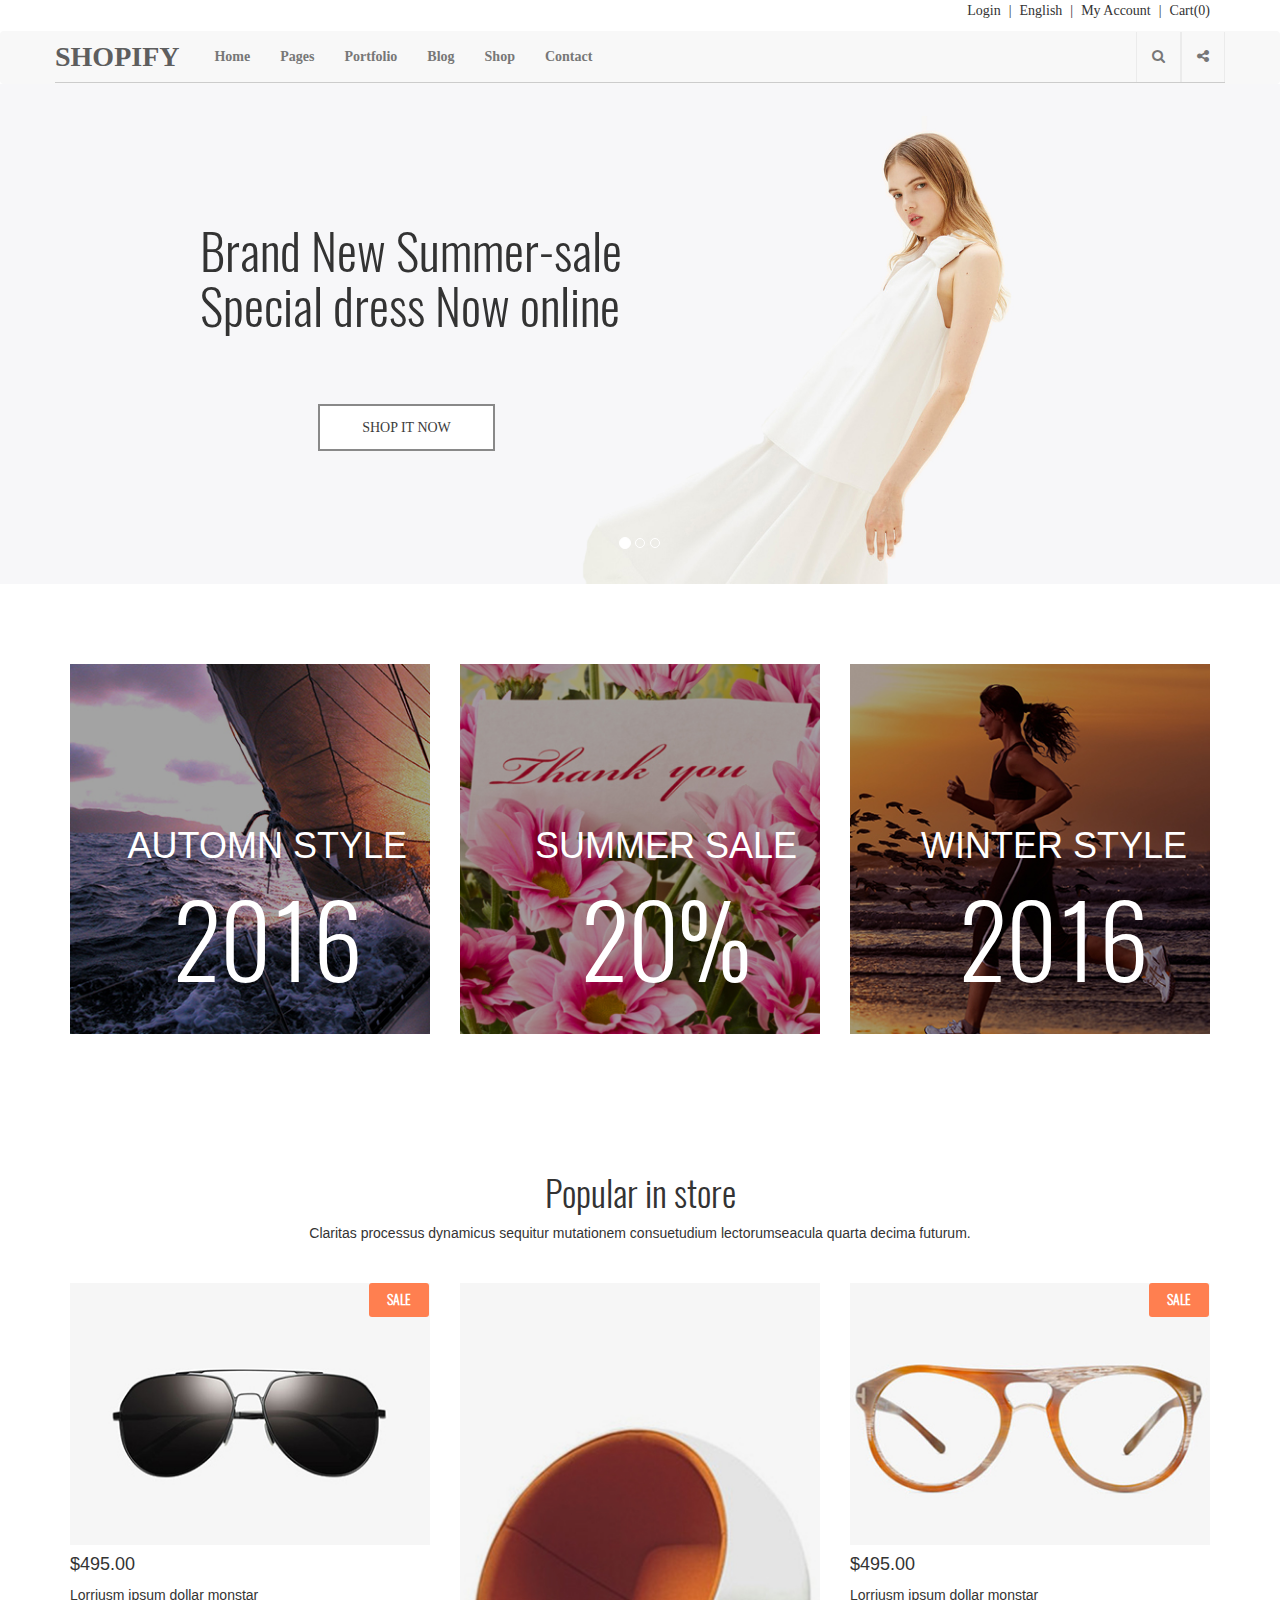
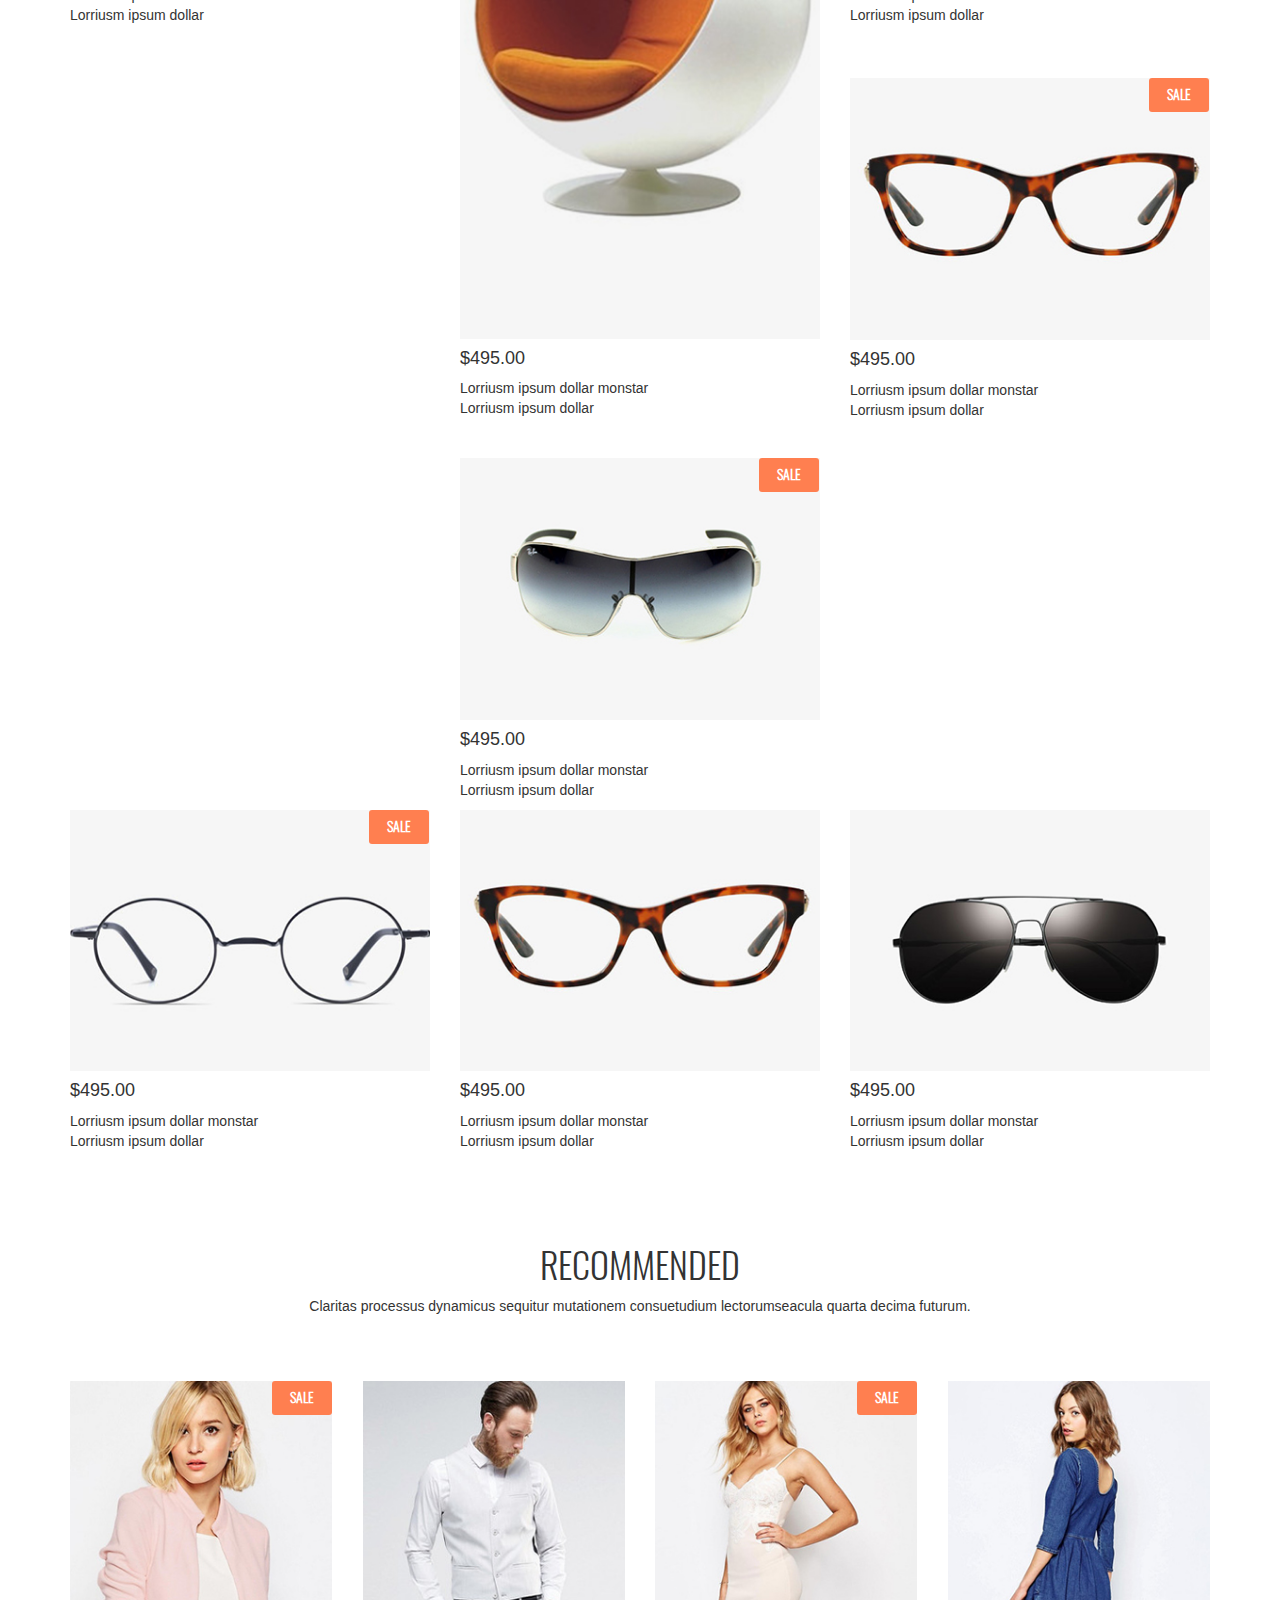
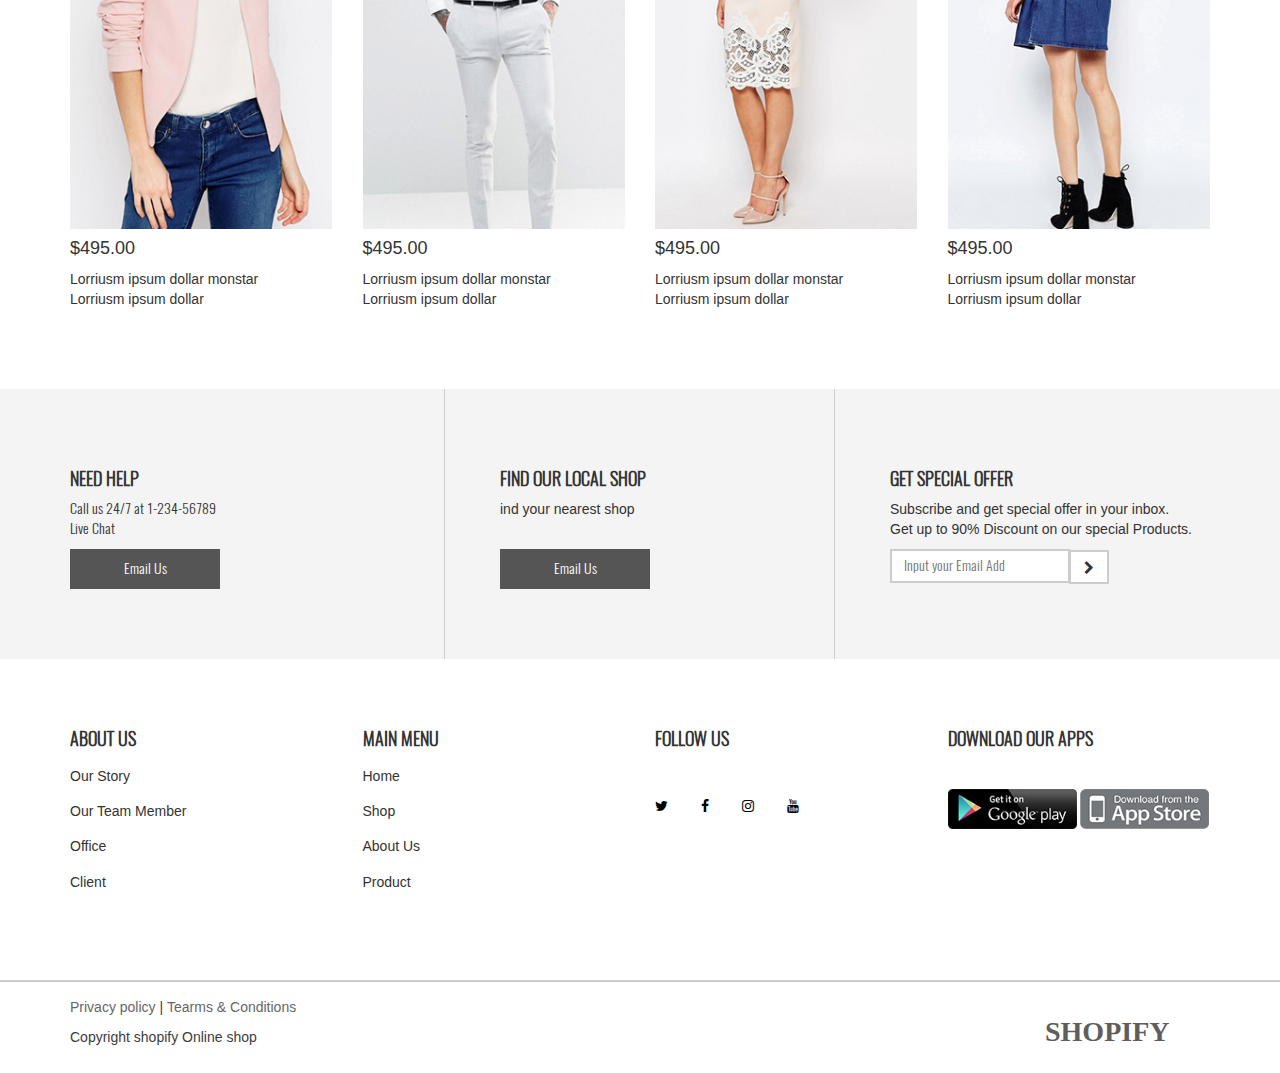
==== index.html @ 2273c599 "Add files via upload" ====
<!DOCTYPE html>
<html>
<head>
	<title>Shopify</title>
	<meta name="viewport" content="width=device-width, initial-scale=1, maximum-scale=1, user-scalable=no">
	<!-- Latest compiled and minified CSS -->
	<link rel="stylesheet" href="https://maxcdn.bootstrapcdn.com/bootstrap/3.3.7/css/bootstrap.min.css" integrity="sha384-BVYiiSIFeK1dGmJRAkycuHAHRg32OmUcww7on3RYdg4Va+PmSTsz/K68vbdEjh4u" crossorigin="anonymous">
	<!-- font awesome -->
	<link href="https://maxcdn.bootstrapcdn.com/font-awesome/4.7.0/css/font-awesome.min.css" rel="stylesheet" integrity="sha384-wvfXpqpZZVQGK6TAh5PVlGOfQNHSoD2xbE+QkPxCAFlNEevoEH3Sl0sibVcOQVnN" crossorigin="anonymous">
	<link rel="stylesheet" href="https://cdnjs.cloudflare.com/ajax/libs/animate.css/3.5.2/animate.min.css"/>
	<link rel="stylesheet" type="text/css" href="style.css">
</head>
<body>
<!-- menu -->
<div class="container">
  <div class="row">
    <div class="col-md-12">
      <div class="menu">
        <ul>
          <li><a href=""></a>Login</li>
          <li><a href=""></a>|</li>
          <li><a href=""></a>English</li>
          <li><a href=""></a>|</li>
          <li><a href=""></a>My Account</li>
          <li><a href=""></a>|</li>
          <li><a href=""></a>Cart(0)</li>
        </ul>
      </div>
    </div>
  </div>
</div>
<!-- menu ends -->

<!-- menu -->
<nav class="navbar navbar-default">
  <div class="container br">
    <!-- Brand and toggle get grouped for better mobile display -->
    <div class="navbar-header">
      <button type="button" class="navbar-toggle collapsed" data-toggle="collapse" data-target="#bs-example-navbar-collapse-1" aria-expanded="false">
        <span class="sr-only">Toggle navigation</span>
        <span class="icon-bar"></span>
        <span class="icon-bar"></span>
        <span class="icon-bar"></span>
      </button>
      <a class="navbar-brand" href="#">SHOPIFY</a>
    </div>

    <!-- Collect the nav links, forms, and other content for toggling -->
    <div class="collapse navbar-collapse" id="bs-example-navbar-collapse-1">
      <ul class="nav navbar-nav">
        <li><a href="index.html">Home</a></li>
        <li><a href="pages.html">Pages</a></li>
        <li><a href="#">Portfolio</a></li>
        <li><a href="#">Blog</a></li>
        <li><a href="#">Shop</a></li>
        <li><a href="#">Contact</a></li>
      </ul>
      <ul class="nav navbar-nav navbar-right">
        <li class="cc" id="clickthis"><a href="#"><i class="fa fa-search"></i></a></li>
        <li class="cc"><a href="#"><i class="fa fa-share-alt"></i></a></li>
      </ul>

    </div><!-- /.navbar-collapse -->
  </div><!-- /.container-fluid -->
</nav>
<form style="display:none;" id="openit">
          <input class="bts" type="text" name="text" placeholder="Search this site">
          <i id="f" class="fa fa-search"></i>
  </form>
    
   
<!-- menu -->

<!-- slider area -->
<div class="slider_area">
  <div class="container-fluid">
  <div class="row">
    <div class="col-md-12 padding">
      <div id="carousel-example-generic" class="carousel slide" data-ride="carousel">
        <!-- Indicators -->
        <ol class="carousel-indicators">
          <li data-target="#carousel-example-generic" data-slide-to="0" class="active"></li>
          <li data-target="#carousel-example-generic" data-slide-to="1"></li>
          <li data-target="#carousel-example-generic" data-slide-to="2"></li>
        </ol>

        <!-- Wrapper for slides -->
        <div class="carousel-inner" role="listbox">
          <div class="item active">
            <div class="shopit">
              <h1>Brand New Summer-sale <br> Special dress Now online</h1>
              <button class="shop_btn">SHOP IT NOW</button>
             </div>
            <img src="images/slider.jpg" alt="...">
          </div>
          <div class="item">
            <div class="shopit">
              <h1>Brand New Summer-sale <br> Special dress Now online</h1>
              <button class="shop_btn">SHOP IT NOW</button>
             </div>
            <img src="images/slider.jpg" alt="...">
          </div>
          <div class="item">
            <div class="shopit">
              <h1>Brand New Summer-sale <br> Special dress Now online</h1>
              <button class="shop_btn">SHOP IT NOW</button>
             </div>
            <img src="images/slider.jpg" alt="...">
          </div>
        </div>
      </div>
    </div>
  </div>
</div>
</div>

<!-- slider area -->

<!-- offer -->
<div class="offer_area">
  <div class="container">
    <div class="row">
      <div class="offer1">
        <div class="col-md-4 col-sm-6">
          <div class="textoffer">
            <h1 class="style1">AUTOMN STYLE</h1>
            <h1 class="style2">2016</h1>
          </div>
          <img class="img-responsive"  src="images/offer1.jpg" alt="">
        </div> 
      </div>
      <div class="offer1">
        <div class="col-md-4 col-sm-6">
          <div class="textoffer">
            <h1 class="style1">SUMMER SALE</h1>
            <h1 class="style2">20%</h1>
          </div>
          <img class="img-responsive"  src="images/offer2.jpg" alt="">
        </div> 
      </div>
      <div class="offer1">
        <div class="col-md-4 col-sm-6">
          <div class="textoffer">
            <h1 class="style1">WINTER STYLE</h1>
            <h1 class="style2">2016</h1>
          </div>
          <img class="img-responsive" src="images/offer3.jpg" alt="">
        </div> 
      </div>
    </div>
  </div>
</div>
<!-- offer -->

<!-- popular -->
<div class="popular">
  <div class="container">
    <div class="row">
      <div class="col-md-8 col-md-offset-2 ttp">
        <h1>Popular in store</h1>
        <p>Claritas processus dynamicus sequitur mutationem consuetudium lectorumseacula quarta decima futurum.</p>
      </div>
    </div>
    <div class="row">
      <div class="col-md-4">
        <div class="product">
          <div class="overlay">
            <button id="sh">Shop Now</button>
          </div>
          <div class="im">
           <button class="btnp">SALE</button>
            <img class="img-responsive imgh" src="images/product1.jpg" alt="">
          </div>
        </div>
        <div class="tproduct">
            <h4 class="ammount">$495.00</h4>
            <p>Lorriusm ipsum dollar monstar
            <br> Lorriusm ipsum dollar</p>
        </div>
      </div>
      <div class="col-md-4">
        <div class="product">
          <div class="overlay">
            <button id="sh">Shop Now</button>
          </div>
          <div class="im">
            <img class="img-responsive imgh" src="images/product2.jpg" alt="">
          </div>
        </div>
        <div class="tproduct">
            <h4 class="ammount">$495.00</h4>
            <p>Lorriusm ipsum dollar monstar
            <br> Lorriusm ipsum dollar</p>
        </div>
      </div>
      <div class="col-md-4">
        <div class="product">
          <div class="overlay">
            <button id="sh">Shop Now</button>
          </div>
          <div class="im">
           <button class="btnp">SALE</button>
            <img class="img-responsive imgh" src="images/product3.jpg" alt="">
          </div>
        </div>
        <div class="tproduct">
            <h4 class="ammount">$495.00</h4>
            <p>Lorriusm ipsum dollar monstar
            <br> Lorriusm ipsum dollar</p>
        </div>
      </div>
    </div>
  </div>
</div>

  <div class="container">
    <div class="minus">
      <div class="row">
      <div class="col-md-4">
        <div class="product">
          <div class="overlay">
            <button id="sh">Shop Now</button>
          </div>
          <div class="im">
           <button class="btnp">SALE</button>
            <img class="img-responsive imgh" src="images/product4.jpg" alt="">
          </div>
        </div>
        <div class="tproduct">
            <h4 class="ammount">$495.00</h4>
            <p>Lorriusm ipsum dollar monstar
            <br> Lorriusm ipsum dollar</p>
        </div>
      </div>
      <div class="col-md-4 col-md-offset-4">
        <div class="product">
          <div class="overlay">
            <button id="sh">Shop Now</button>
          </div>
          <div class="im">
           <button class="btnp">SALE</button>
            <img class="img-responsive imgh" src="images/product5.jpg" alt="">
          </div>
        </div>
        <div class="tproduct">
            <h4 class="ammount">$495.00</h4>
            <p>Lorriusm ipsum dollar monstar
            <br> Lorriusm ipsum dollar</p>
        </div>
      </div>
    </div>
    </div>
  </div>

  <div class="container">
    <div class="row">
      <div class="col-md-4">
        <div class="product">
          <div class="overlay">
            <button id="sh">Shop Now</button>
          </div>
          <div class="im">
           <button class="btnp">SALE</button>
            <img class="img-responsive imgh" src="images/product6.jpg" alt="">
          </div>
        </div>
        <div class="tproduct">
            <h4 class="ammount">$495.00</h4>
            <p>Lorriusm ipsum dollar monstar
            <br> Lorriusm ipsum dollar</p>
        </div>
      </div>
      <div class="col-md-4">
        <div class="product">
          <div class="overlay">
            <button id="sh">Shop Now</button>
          </div>
          <div class="im">
            <img class="img-responsive imgh" src="images/product4.jpg" alt="">
          </div>
        </div>
        <div class="tproduct">
            <h4 class="ammount">$495.00</h4>
            <p>Lorriusm ipsum dollar monstar
            <br> Lorriusm ipsum dollar</p>
        </div>
      </div>
      <div class="col-md-4">
        <div class="product">
          <div class="overlay">
            <button id="sh">Shop Now</button>
          </div>
          <div class="im">
            <img class="img-responsive imgh" src="images/product1.jpg" alt="">
          </div>
        </div>
        <div class="tproduct">
            <h4 class="ammount">$495.00</h4>
            <p>Lorriusm ipsum dollar monstar
            <br> Lorriusm ipsum dollar</p>
        </div>
      </div>
    </div>
  </div>
<!-- popular -->

<!-- recommended -->
  <div class="popular">
  <div class="container">
    <div class="row">
      <div class="col-md-8 col-md-offset-2 ttp2">
        <h1>RECOMMENDED</h1>
        <p>Claritas processus dynamicus sequitur mutationem consuetudium lectorumseacula quarta decima futurum.</p>
      </div>
    </div>
    <div class="row">
      <div class="col-md-3">
        <div class="product">
          <div class="overlay">
            <button id="sh">Shop Now</button>
          </div>
          <div class="im">
           <button class="btnp">SALE</button>
            <img class="img-responsive imgh" src="images/ladiesp.jpg" alt="">
          </div>
        </div>
        <div class="tproduct">
            <h4 class="ammount">$495.00</h4>
            <p>Lorriusm ipsum dollar monstar
            <br> Lorriusm ipsum dollar</p>
        </div>
      </div>
      <div class="col-md-3">
        <div class="product">
          <div class="overlay">
            <button id="sh">Shop Now</button>
          </div>
          <div class="im">
            <img class="img-responsive imgh" src="images/men.jpg" alt="">
          </div>
        </div>
        <div class="tproduct">
            <h4 class="ammount">$495.00</h4>
            <p>Lorriusm ipsum dollar monstar
            <br> Lorriusm ipsum dollar</p>
        </div>
      </div>
      <div class="col-md-3">
        <div class="product">
          <div class="overlay">
            <button id="sh">Shop Now</button>
          </div>
          <div class="im">
           <button class="btnp">SALE</button>
            <img class="img-responsive imgh" src="images/ladiesp1.jpg" alt="">
          </div>
        </div>
        <div class="tproduct">
            <h4 class="ammount">$495.00</h4>
            <p>Lorriusm ipsum dollar monstar
            <br> Lorriusm ipsum dollar</p>
        </div>
      </div>
      <div class="col-md-3">
        <div class="product">
          <div class="overlay">
            <button id="sh">Shop Now</button>
          </div>
          <div class="im">
            <img class="img-responsive imgh" src="images/lasiesp2.jpg" alt="">
          </div>
        </div>
        <div class="tproduct">
            <h4 class="ammount">$495.00</h4>
            <p>Lorriusm ipsum dollar monstar
            <br> Lorriusm ipsum dollar</p>
        </div>
      </div>
    </div>
  </div>
</div>
<!-- recommended -->


<!-- contact -->
<div class="contact_area">
  <div class="container">
    <div class="row">
      <div class="col-md-4 text">
        <div class="tx">
          <h4>NEED HELP</h4>
          <p>Call us 24/7 at 1-234-56789 <br> Live Chat</p>
          <button id="btnc">
            Email Us
          </button>
        </div>
      </div>
      <div class="col-md-4 text">
        <div class="tx2">
          <h4>FIND OUR LOCAL SHOP</h4>
          <p>ind your nearest shop</p>
          <button id="btnc" class="to">
            Email Us
          </button>
        </div>
      </div>
      <div class="col-md-4">
        <div class="tx2">
          <h4>GET SPECIAL OFFER</h4>
          <p>Subscribe and get special offer in your inbox. <br>Get up to 90% Discount on our special Products.</p>
          <form>
            <input class="in" type="text" name="" placeholder="Input your Email Add"> <span><button id="bt" class="gy btn btn-default"><i class="fa fa-chevron-right" aria-hidden="true"></i></button></span>
          </form>
        </div>
      </div>
    </div>
  </div>
</div>
<!-- contact -->

<!-- footerto -->
<div class="footertop">
  <div class="container">
    <div class="row">
      <div class="col-md-3">
        <div class="txfooter">
          <h4>ABOUT US</h4>
          <h5>Our Story</h5>
          <h5>Our Team Member</h5>
          <h5>Office</h5>
          <h5>Client</h5>
        </div>
      </div>
      <div class="col-md-3">
        <div class="txfooter">
          <h4>MAIN MENU</h4>
          <h5>Home</h5>
          <h5>Shop</h5>
          <h5>About Us</h5>
          <h5>Product</h5>
        </div>
      </div>
      <div class="col-md-3">
        <div class="txfooter">
          <h4>FOLLOW US</h4>
          <a href=""><i class="fa fa-twitter t" aria-hidden="true"></i></a>
          <a href=""><i class="fa fa-facebook t" aria-hidden="true"></i></a>
          <a href=""><i class="fa fa-instagram t" aria-hidden="true"></i></a>
          <a href=""><i class="fa fa-youtube t" aria-hidden="true"></i></a>
              <!-- <span class="fa-stack fa-lg">
                <i class="fa fa-circle fa-stack-2x"></i>
                <i class="fa fa-facebook fa-stack-1x fa-inverse"></i>
              </span> -->
        </div>
      </div>
      <div class="col-md-3">
        <div class="txfooter">
          <h4>DOWNLOAD OUR APPS</h4>
          <a href=""><img class="img-responsive ply" src="images/play.jpg" alt=""></a>
          <a href=""><img class="img-responsive ply" src="images/ios.jpg" alt=""></a>
        </div>
      </div>
    </div>
    </div>
    </div>
  </div>
</div>
<hr class="h">
<!-- footerto -->

<!-- footer area -->
<div class="footer">
  <div class="container">
    <div class="row">
      <div class="col-md-10">
        <div class="ff">
          <a href=""><p class="f1">Privacy policy</p></a> | 
          <a href=""><p class="f1">Tearms & Conditions</p></a> <p>Copyright shopify Online shop</p>
        </div>
      </div>
      <div class="col-md-2">
        <h2 class="foo">SHOPIFY</h2>
      </div>
    </div>
  </div>
</div>
<!-- footer area -->










<!-- script -->
	<script
  src="https://code.jquery.com/jquery-3.2.1.min.js"
  integrity="sha256-hwg4gsxgFZhOsEEamdOYGBf13FyQuiTwlAQgxVSNgt4="
  crossorigin="anonymous"></script>

  <script>
    $(document).ready(function(){
      $("#clickthis").click(function(){
        $("#openit").toggle();
      });
    });
  </script>

  <!-- bootstrap cdn -->
  <script src="https://maxcdn.bootstrapcdn.com/bootstrap/3.3.7/js/bootstrap.min.js" integrity="sha384-Tc5IQib027qvyjSMfHjOMaLkfuWVxZxUPnCJA7l2mCWNIpG9mGCD8wGNIcPD7Txa" crossorigin="anonymous"></script>
 

</body>
</html>
---- style.css ----
@font-face {
 font-family: osl;
 src: url("../fonts/Oswald-Light.eot") /* EOT file for IE */
}
@font-face {
 font-family: osl;
 src: url("../fonts/Oswald-Light.ttf") /* TTF file for CSS3 browsers */
}

@font-face {
 font-family: oslb;
 src: url("../fonts/Oswald-Bold.eot") /* EOT file for IE */
}
@font-face {
 font-family: lat;
 src: url("../fonts/Lato-Bold.eot") /* EOT file for IE */
}
@font-face {
 font-family: lats;
 src: url("../fonts/Lato-Semibold.eot") /* EOT file for IE */
}

body{
	margin:0;
	padding: 0;
	font-family: osl;
}
.br{
	border-bottom: 1px solid #ccc;
}
.navbar>.container .navbar-brand, .navbar>.container-fluid .navbar-brand {
    margin-left: -30px;
}
.container>.navbar-collapse, .container>.navbar-header {
    margin-right: -15px;
    margin-left: 0;
}
.cc{
	border-left: 1px solid #EBEBEB;
	border-right: 1px solid #EBEBEB;
}
.navbar-nav {
    font-weight: bold;
    margin-left: 20px;
}
.navbar-default .navbar-brand {
    color: #5e5e5e;
    background-color: transparent;
    font-size: 20px;
    font-weight: bold;
    font-family: oslb;
    font-weight: bold;
    font-size: 28px;
}

.menu{
	float: right;
}
.menu ul{}
.menu ul li{ display: inline-block;margin-left: 5px; cursor: pointer;font-family: lats}
.menu ul li a{}
.no_padding{
	padding-left: 0px;
	padding-right: 0px;
}
.padding{
	padding-right: 0;
	padding-left: 0;
}
.slider_area{
	margin-top: 0px;
}
.tproduct{
	font-family: sans-serif;
}
/*.tx p{
	font-family: sans-serif;
}*/
.tx2 p{
	font-family: sans-serif;
}
.style2{
	font-size: 100px;
}
.style1{
	    font-family: sans-serif;
}
.shopit{
	position: absolute;
	left: 200px;
	top: 120px;
	font-family: osl;
}
.shopit h1{
	font-family: osl;
	font-size: 50px;
}
.navbar {
    position: relative;
    min-height: 50px;
     margin-bottom: 0px; 
     border: 1px solid transparent; 
}
.shop_btn {
    background-color: white;
    border: 2px solid#898989;
    height: 47px;
    margin-left: 28%;
    margin-top: 60px;
    padding: 1px 42px 1px;
    color: #3C3C3C;
    font-family: "Oswald-medium";
}
.shop_btn:hover{background-color: #555555;
	color: white;
}

.offer_area{
	padding: 80px 0px;
}
.textoffer{
	position: absolute;
	bottom:  28px;
	right: 38px;
}
.offer1{
	color: white;
	text-align: center;
}
.navbar-default .navbar-nav>li>a {
    color: #777;
    font-family: lat;
    font-size: 14px;
}

.offer1:hover {
	transform: scale(1.1 );
	transition-duration: 0.6s;
}

.pp{
	text-align: center;
	padding: 20px 0px;
}
.product1{
	margin-top: -376px;
}
.imghover:hover{
	opacity: 0.4;
	cursor: pointer;
}
#btn{
	position: absolute;
    right: 16px;
    top: 1px;
    font-weight: bold;
    background: coral;
    border-radius: 5px;
    border: none;
    height: 40px;
    color: white;
    width: 80px;
}
#sidebar{
	position: absolute;
	top: 40%;
	left: 50%;
	transform: translate(-50%,-50%);
	display: none;
}
#btnhover:hover{
	display: block;
}

.textr{
	padding: 40px 0px;
	text-align: center;
}
.contact_area{
	background: #F4F4F4;
}
.tx{
	padding: 70px 0px;
}
.text{
	border-right: 1px solid #ccc;
}
.tx h4{
	font-weight: bolder;
}
.tx2 h4{
	font-weight: bolder;
}
#btnc{
	background: #555555;
	color: white;
	text-align: center;
	border:none;
	width: 150px;
    height: 40px;
}
#btnc:hover{
	background: #777777;
}
.tx2{
	/*text-align: center;*/
	padding: 70px 0px;
	margin-left: 40px;
}
.tx2 .to{
	margin-top: 20px;
}
.gy{
	height: 34px;
    width: 40px;
    margin-left: -4px;
    background-color: white;
    border-radius: 1px;
    border: 2px solid #ccc;
    margin-top: -1px;
}
.in{
	    width: 180px;
    height: 34px;
    border: 2px solid #ccc;
}
::-webkit-input-placeholder { 
  padding-left: 10px;
}
.txfooter{
	padding: 60px 0px;
}
.txfooter h5,h4{
	cursor: pointer;
}
.txfooter h5{
	font-family: sans-serif;
	margin-top: 20px;
}
.txfooter h4{
	font-weight: bolder;
}
.ply{
	margin-right: 0px;
	display: inline-block;
    width: 129px;
    height: 40px;
    margin-top: 30px;
}
.t{
	margin-right: 30px;
	text-align: center;
	margin-top: 40px;
	color: black;
}
.t:hover{
	color: #ccc;
}
.footer{
	padding: 15px 0px;
}
.f1{
	display: inline-block;
	color: #666666;
	/*font-family: sans-serif;*/
}
.f1:hover{
	text-decoration: underline;
}
.ff{
	color: #3C3C3C;
	font-family: sans-serif;
}
.foo{
	  color: #5e5e5e;
    background-color: transparent;
    font-size: 20px;
    font-weight: bold;
    font-family: oslb;
    font-weight: bold;
    font-size: 28px;
}
.h{
	background-color: #f0f0f0;
	border: 1px solid #ccc;
	margin-bottom: 0px;
}



/*popular*/
.popular{
	padding: 40px 0px;
	/*text-align: center;*/
}
.ttp{
	text-align: center;
}
.ttp2{
	text-align: center;
	padding: 25px 0px;
}
.popular p{
	font-family: sans-serif;
	margin-bottom: 40px;
}
.btnp{
	position: absolute;
    right: 16px;
    top: 0;
    background: coral;
    border: none;
    font-family: osl;
    color: white;
    font-weight: bold;
    width: 60px;
    height: 34px;
    border-radius: 3px;
}
.im:hover{
	opacity: 0.4;
	cursor: pointer;
}
.imgh:hover{
	display: block;
}
#sh{
	width: 130px;
    border: none;
    height: 40px;
    font-family: serif;
    color: white;
    font-weight: bold;
    background-color: #010144;
    border-radius: 3px;
    color: white;
    font-size: 18px;
    font-family: osl;
}
.overlay{
	top: 40%;
	left: 50%;
	position: absolute;
	transform: translate(-50%,-50%);
	display: none;
}
.product:hover .overlay{
	display: block;
}

.minus{
	margin-top: -420px;
}
#openit{
	position: absolute;
    top: 83px;
    right: 84px;
    z-index: 999;
}
#openit2{
	/*position: absolute;*/
    top: 83px;
    right: 84px;
    /*z-index: 999;*/
}
.slider_area{
	position: relative;
}
#f{
	    border: 2px solid rgba(8, 8, 8, 0.37);
    padding: 11px 11px;
    margin-left: -4px;
    cursor: pointer;
    background-color: rgba(8, 8, 8, 0.69);
    color: white;

}
#f:hover{
	opacity: 0.5;
}


.bts{
	height: 40px;
    width: 190px;
    font-family: sans-serif;
}
.bts2{
	height: 40px;
    width: 190px;
    font-family: sans-serif;
}
/*new*/
.product2{
	background:url('images/slide.jpg');
}
.newp{
    text-align: center;
    color: white;
    /*font-family: sans-serif;*/
    padding: 10px 0px;
}
.co{
	float: right;
}
.men{
	margin-bottom: 40px;
	font-family: sans-serif;
}
.iii{
	margin-bottom: 20px;
}
.lll{
	margin-left: -36px;
}
.lll ul{
	list-style: none;
	font-family: sans-serif;
}
.lll ul li{
	margin-bottom: 10px;
}
.lll ul li a{
	color: #999;
    /* font-weight: bold; */
    font-size: 18px;
}
.lll ul li a:hover{
	text-decoration: none;
}
.cc2{
	margin-bottom: 40px;
	margin-top: 80px;
}
.main{
	margin-top: 100px;
}
.rmp{
	float: right;
}
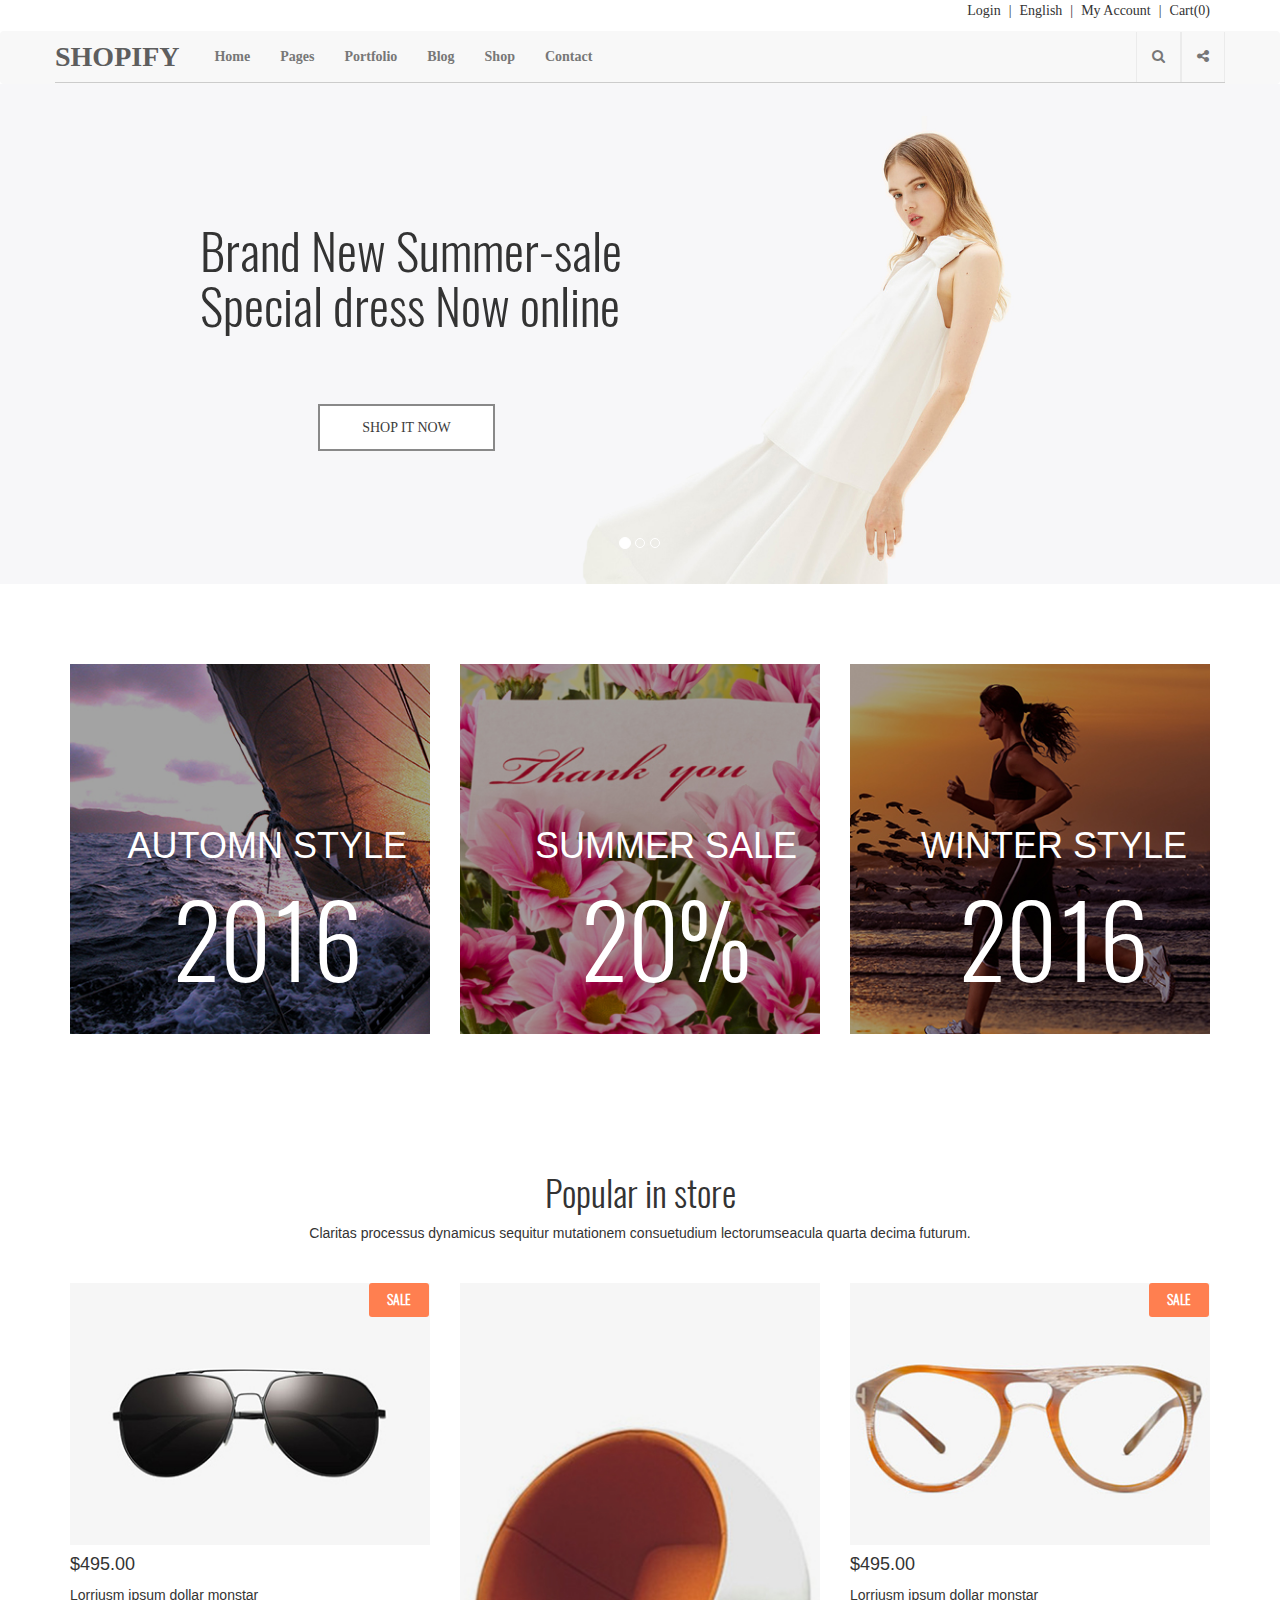
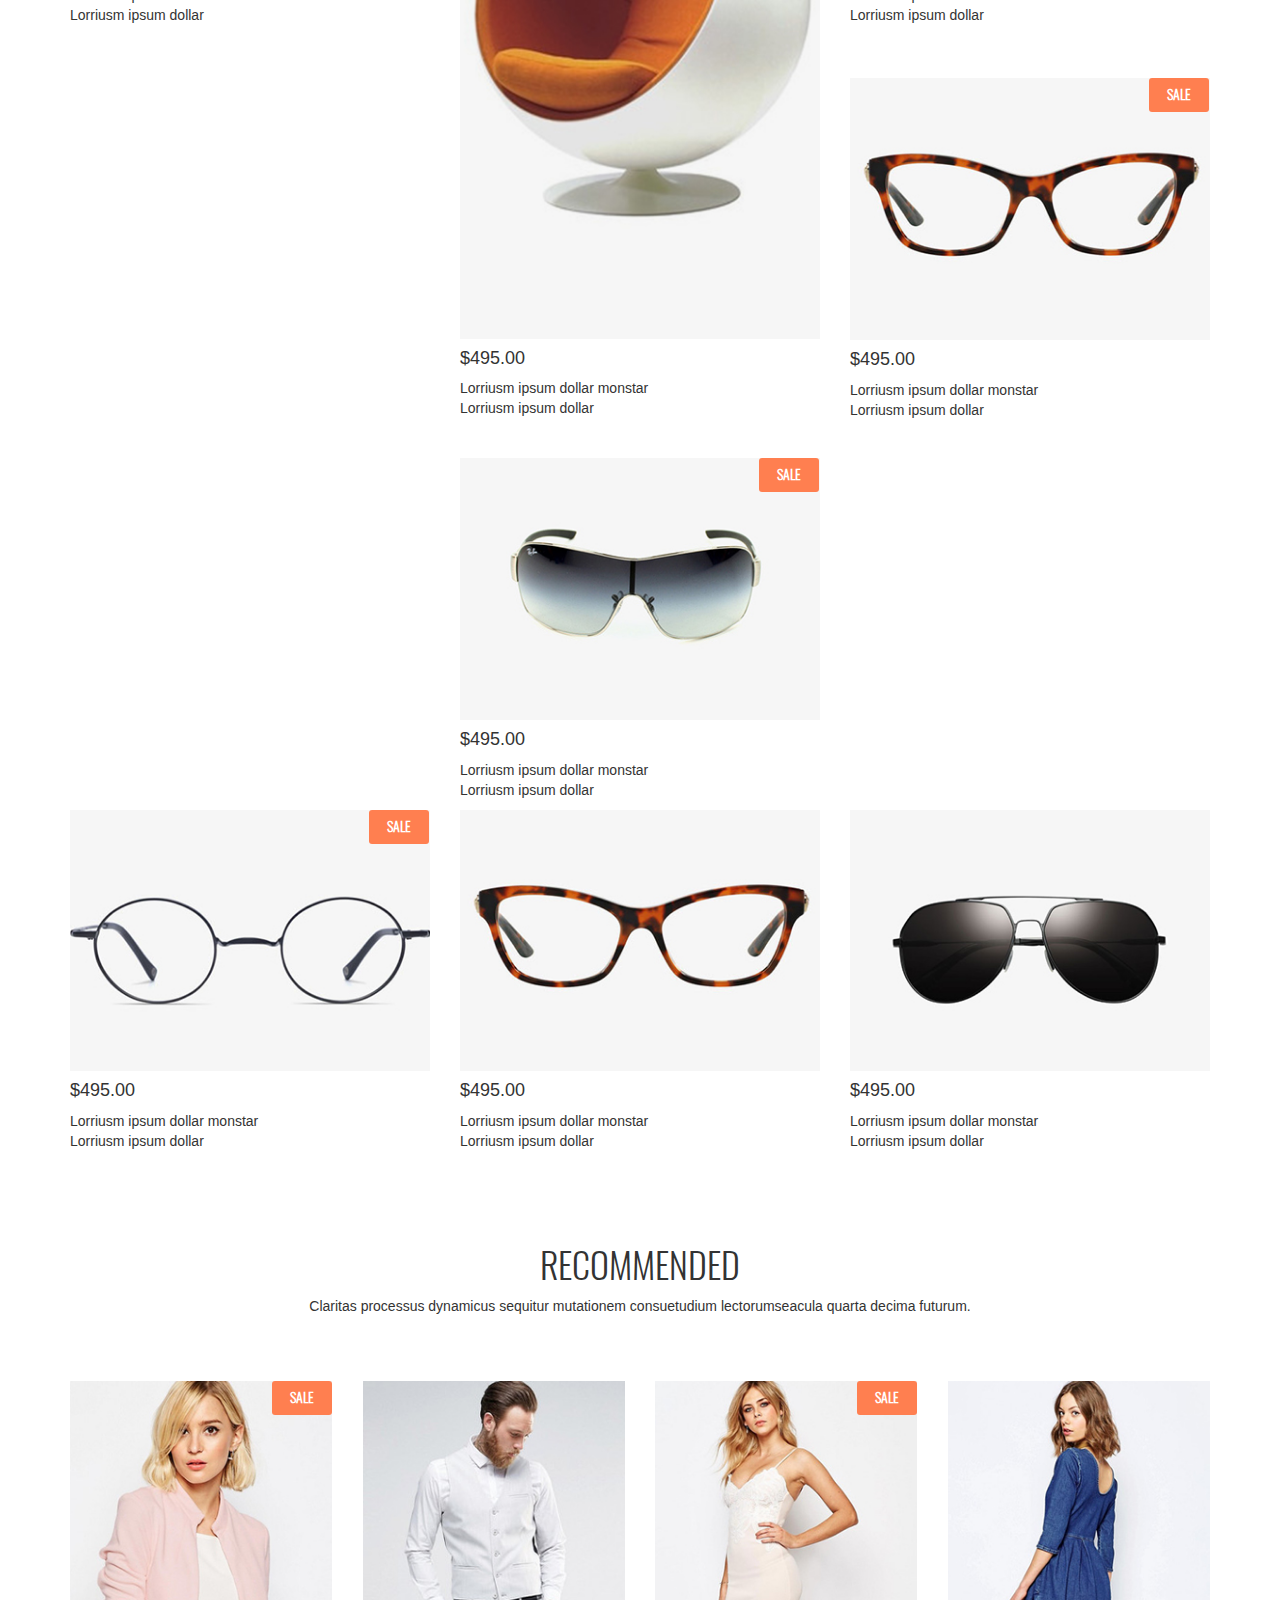
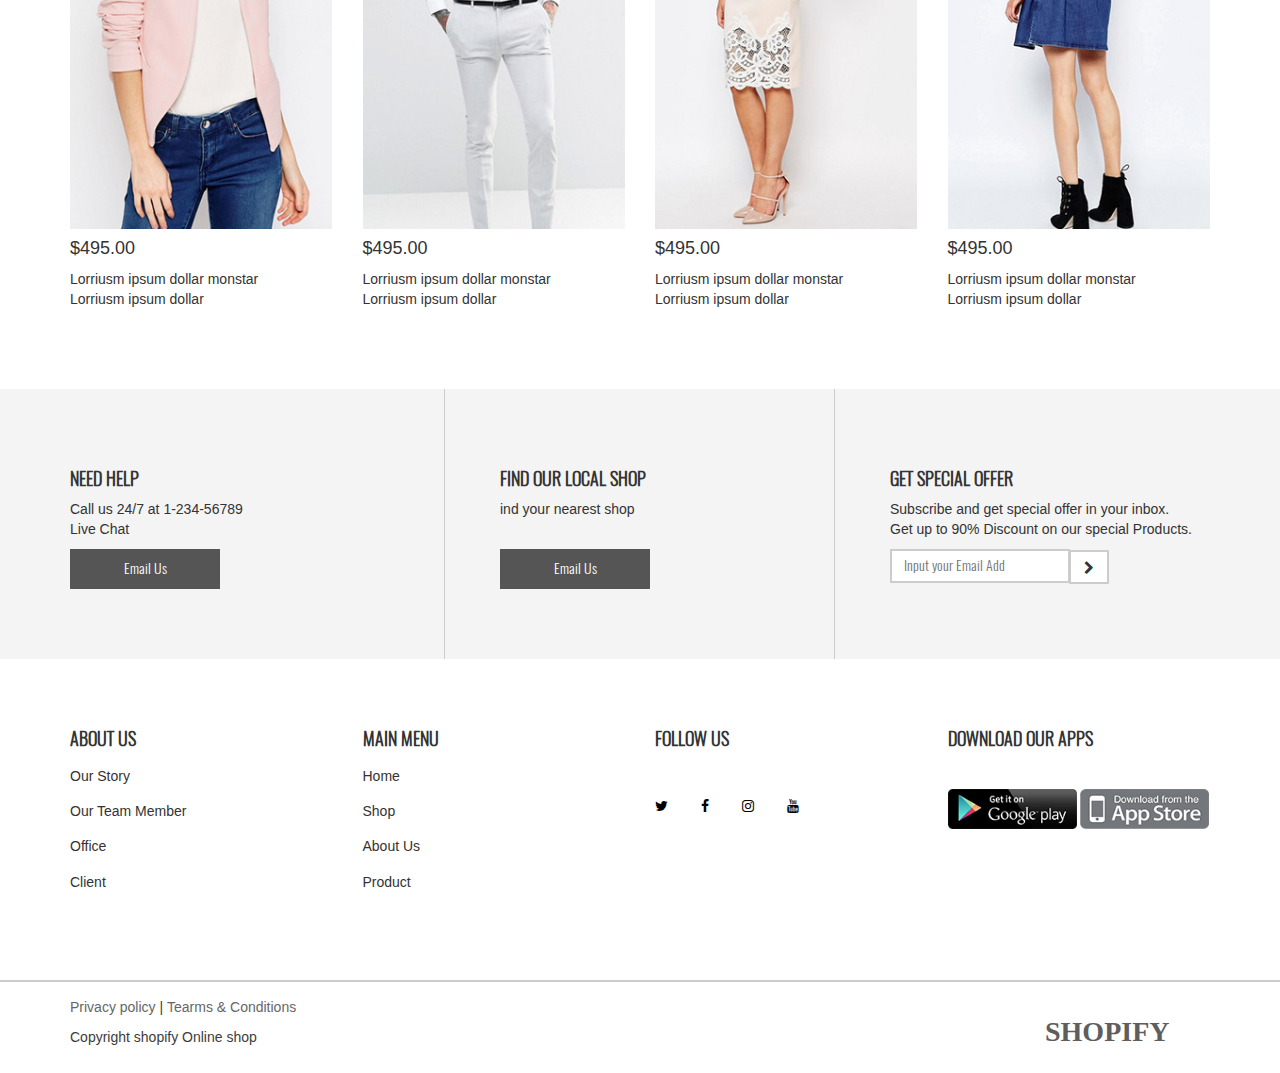
==== commit 31d8953f: "Add files via upload" ====
--- a/index.html
+++ b/index.html
@@ -42,7 +42,7 @@
         <span class="icon-bar"></span>
         <span class="icon-bar"></span>
       </button>
-      <a class="navbar-brand" href="#">SHOPIFY</a>
+      <a class="navbar-brand" href="index.html">SHOPIFY</a>
     </div>
 
     <!-- Collect the nav links, forms, and other content for toggling -->
@@ -51,9 +51,9 @@
         <li><a href="index.html">Home</a></li>
         <li><a href="pages.html">Pages</a></li>
         <li><a href="#">Portfolio</a></li>
-        <li><a href="#">Blog</a></li>
-        <li><a href="#">Shop</a></li>
-        <li><a href="#">Contact</a></li>
+        <li><a href="blog.html">Blog</a></li>
+        <li><a href="pages.html">Shop</a></li>
+        <li><a href="contactmain.html">Contact</a></li>
       </ul>
       <ul class="nav navbar-nav navbar-right">
         <li class="cc" id="clickthis"><a href="#"><i class="fa fa-search"></i></a></li>
--- a/style.css
+++ b/style.css
@@ -73,9 +73,9 @@
 .tproduct{
 	font-family: sans-serif;
 }
-/*.tx p{
-	font-family: sans-serif;
-}*/
+.tx p{
+	font-family: sans-serif;
+}
 .tx2 p{
 	font-family: sans-serif;
 }
@@ -437,4 +437,23 @@
 }
 .rmp{
 	float: right;
+}
+
+.pagination-lg>li>a, .pagination-lg>li>span {
+    padding: 10px 16px;
+    font-size: 18px;
+    line-height: 1.3333333;
+    color: #777;
+}
+.collect_list ul li{
+	display: inline-block;
+	font-family: sans-serif;
+	margin-right: 110px;
+}
+.collect_list{
+	    margin-top: 40px;
+    margin-bottom: -40px
+}
+.inpt{
+	width: 50px;
 }